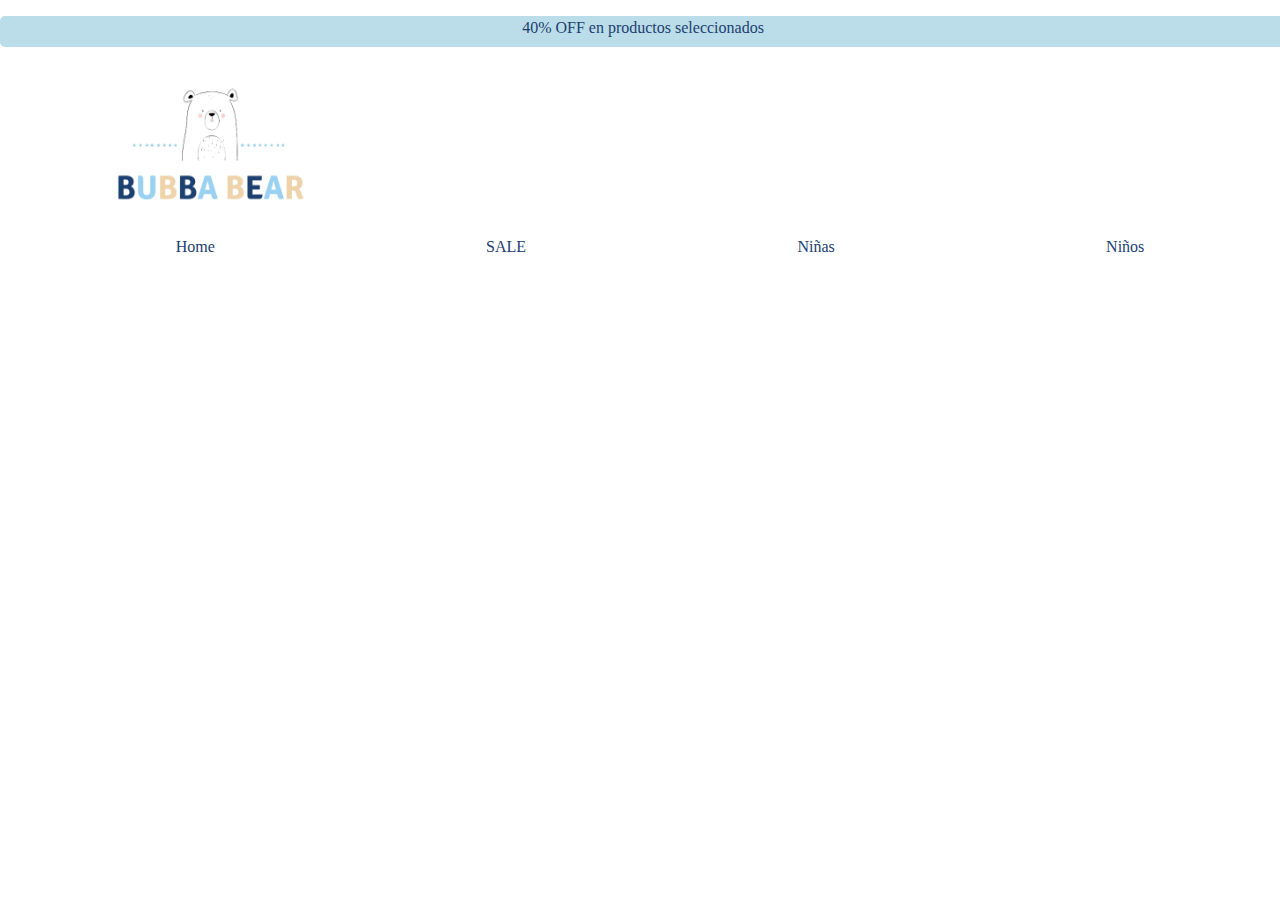
==== html/Babys.html @ 75f104fd "Commit 3" ====
<!DOCTYPE html>
<html lang="es">
<head>
    <meta charset="UTF-8">
    <meta name="viewport" content="width=device-width, initial-scale=1.0">
    <link rel="stylesheet" href="../css/Babys.css">
    <link rel="stylesheet" href="normalize.css">
    <link href="https://fonts.cdnfonts.com/css/jasmitha-script" rel="stylesheet">
    <link rel="stylesheet" href="https://cdnjs.cloudflare.com/ajax/libs/animate.css/4.1.1/animate.min.css">
    <link rel="stylesheet" href="https://cdnjs.cloudflare.com/ajax/libs/font-awesome/6.5.1/css/all.min.css" integrity="sha512-DTOQO9RWCH3ppGqcWaEA1BIZOC6xxalwEsw9c2QQeAIftl+Vegovlnee1c9QX4TctnWMn13TZye+giMm8e2LwA==" crossorigin="anonymous" referrerpolicy="no-referrer"/>
    <title>Bebés</title>
</head>
<body>
    <header>
        <p class="animate__animated animate__flash" >40% OFF en productos seleccionados</p>
         <figure>
            <img class="logo" src="../img-header/osito-logo.png" alt="dibujo de oso">
         </figure>
        <ul class="nav__bar">
            <li>
                <a href="../index.html">Home</a>
                <a href="./Sale.html">SALE</a>
                <a href="./Niñas.html">Niñas</a>
                <a href="./Niños.html">Niños</a>
            </li>
        </ul>
    </header>
    <main>

    </main>
    <footer>
        
    </footer>
---- css/Babys.css ----
@import url(../normalize.css);
@import url(../css/MobileFirst.css);



:root{
    --color-primary: #1C4070;
    --color-secundary:rgb(186, 221, 233);
    --color-terciary:#EDD2AA;
    --color-4: white;
    --color-5: #f3f1e9;
}
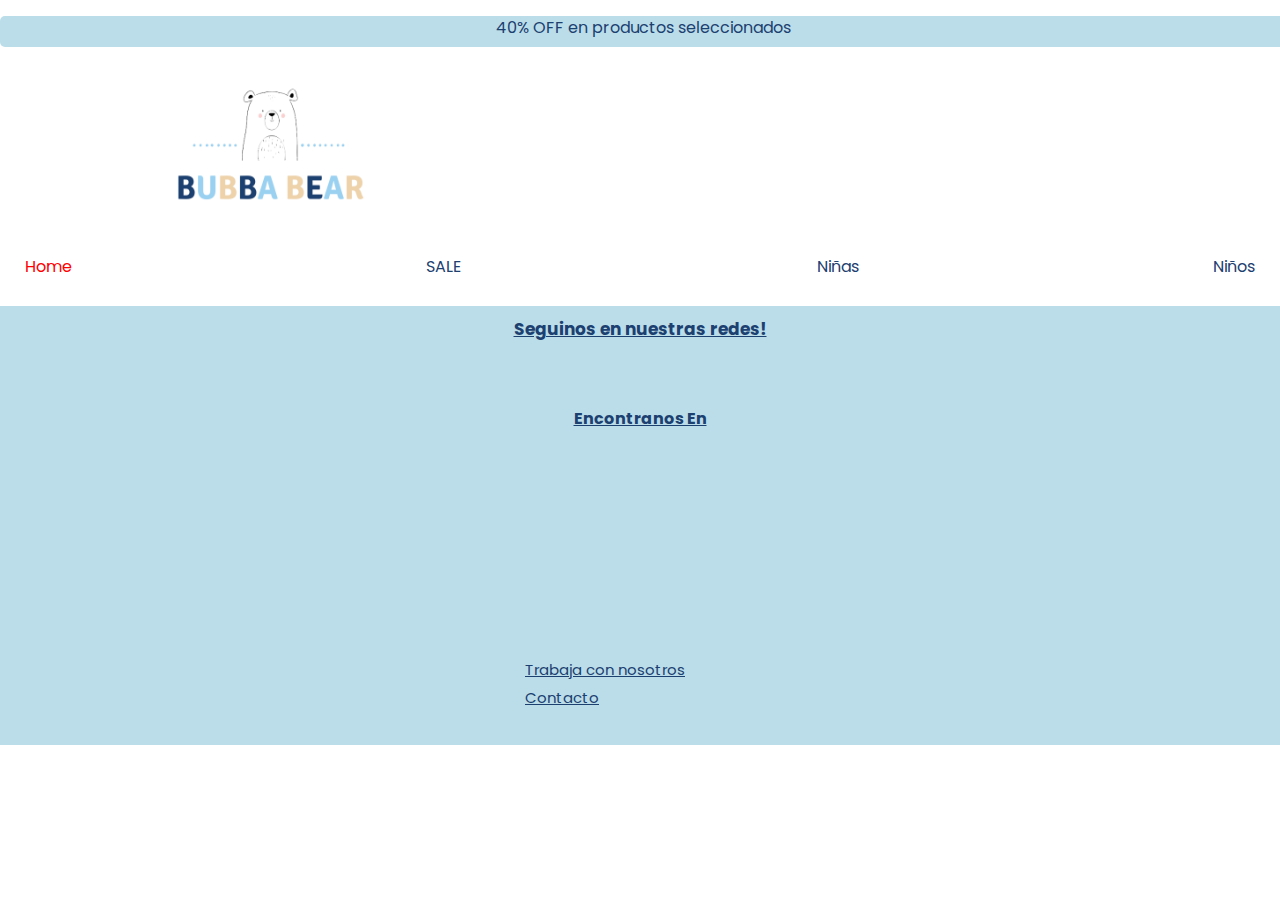
==== commit d3c73bf0: "Home-terminado" ====
--- a/html/Babys.html
+++ b/html/Babys.html
@@ -3,11 +3,19 @@
 <head>
     <meta charset="UTF-8">
     <meta name="viewport" content="width=device-width, initial-scale=1.0">
+    
+    <meta name="keywords" content="Ropa de niños, Ropa de bebés, Camperas, Accesorios de bebé, Sale, Otoño2024">
+    <meta name="description" content="Bubba Bear es un negocio de ropa para niños">
+    <meta name="author" content="Nadia Figueroa">
+
+    <link rel="stylesheet" href="normalize.css">
+    <link rel="stylesheet" href="style.css">
     <link rel="stylesheet" href="../css/Babys.css">
     <link rel="stylesheet" href="normalize.css">
     <link href="https://fonts.cdnfonts.com/css/jasmitha-script" rel="stylesheet">
     <link rel="stylesheet" href="https://cdnjs.cloudflare.com/ajax/libs/animate.css/4.1.1/animate.min.css">
     <link rel="stylesheet" href="https://cdnjs.cloudflare.com/ajax/libs/font-awesome/6.5.1/css/all.min.css" integrity="sha512-DTOQO9RWCH3ppGqcWaEA1BIZOC6xxalwEsw9c2QQeAIftl+Vegovlnee1c9QX4TctnWMn13TZye+giMm8e2LwA==" crossorigin="anonymous" referrerpolicy="no-referrer"/>
+    <link href="https://fonts.googleapis.com/css2?family=Montserrat:wght@300&family=Poppins:wght@300&family=Protest+Strike&display=swap" rel="stylesheet">
     <title>Bebés</title>
 </head>
 <body>
@@ -28,6 +36,23 @@
     <main>
 
     </main>
-    <footer>
-        
+    <footer class="footer">  
+        <h2 class="titulo__foot">Seguinos en nuestras redes!</h2>
+    <div>
+        <a href="https://www.youtube.com/watch?v=KgB7yTvdaOM" target="_blank"><i class="fa-brands fa-youtube"></i></a>
+        <a href="https://www.facebook.com/" target="_blank"><i class="fa-brands fa-facebook"></i></a>
+        <a href="https://www.instagram.com/" target="_blank"><i class="fa-brands fa-instagram"></i></a>
+    </div>
+
+    <div>
+    <h2 class="titulo__foot2">Encontranos En</h2>
+    <iframe class="mapa__foot" src="https://www.google.com/maps/embed?pb=!1m18!1m12!1m3!1d3284.0111257415133!2d-58.413564624259735!3d-34.603880172954305!2m3!1f0!2f0!3f0!3m2!1i1024!2i768!4f13.1!3m3!1m2!1s0x95bcca8c854bd13f%3A0xfc0cf5c054da4aa1!2sAbasto%20Shopping!5e0!3m2!1ses!2sar!4v1707220405236!5m2!1ses!2sar" style="border:0;" allowfullscreen="" loading="lazy" referrerpolicy="no-referrer-when-downgrade"></iframe>
+    </div>
+
+        <ul>
+        <li  class="list__foot">   
+        <a href="./form-Trabajo.html" target="_blank">Trabaja con nosotros</a>
+        <a href="https://www.whatsapp.com/" target="_blank">Contacto</a>
+        </li>
+        </ul>
     </footer>--- a/css/Babys.css
+++ b/css/Babys.css
@@ -9,4 +9,5 @@
     --color-terciary:#EDD2AA;
     --color-4: white;
     --color-5: #f3f1e9;
+    font-family: 'Poppins', sans-serif;
 }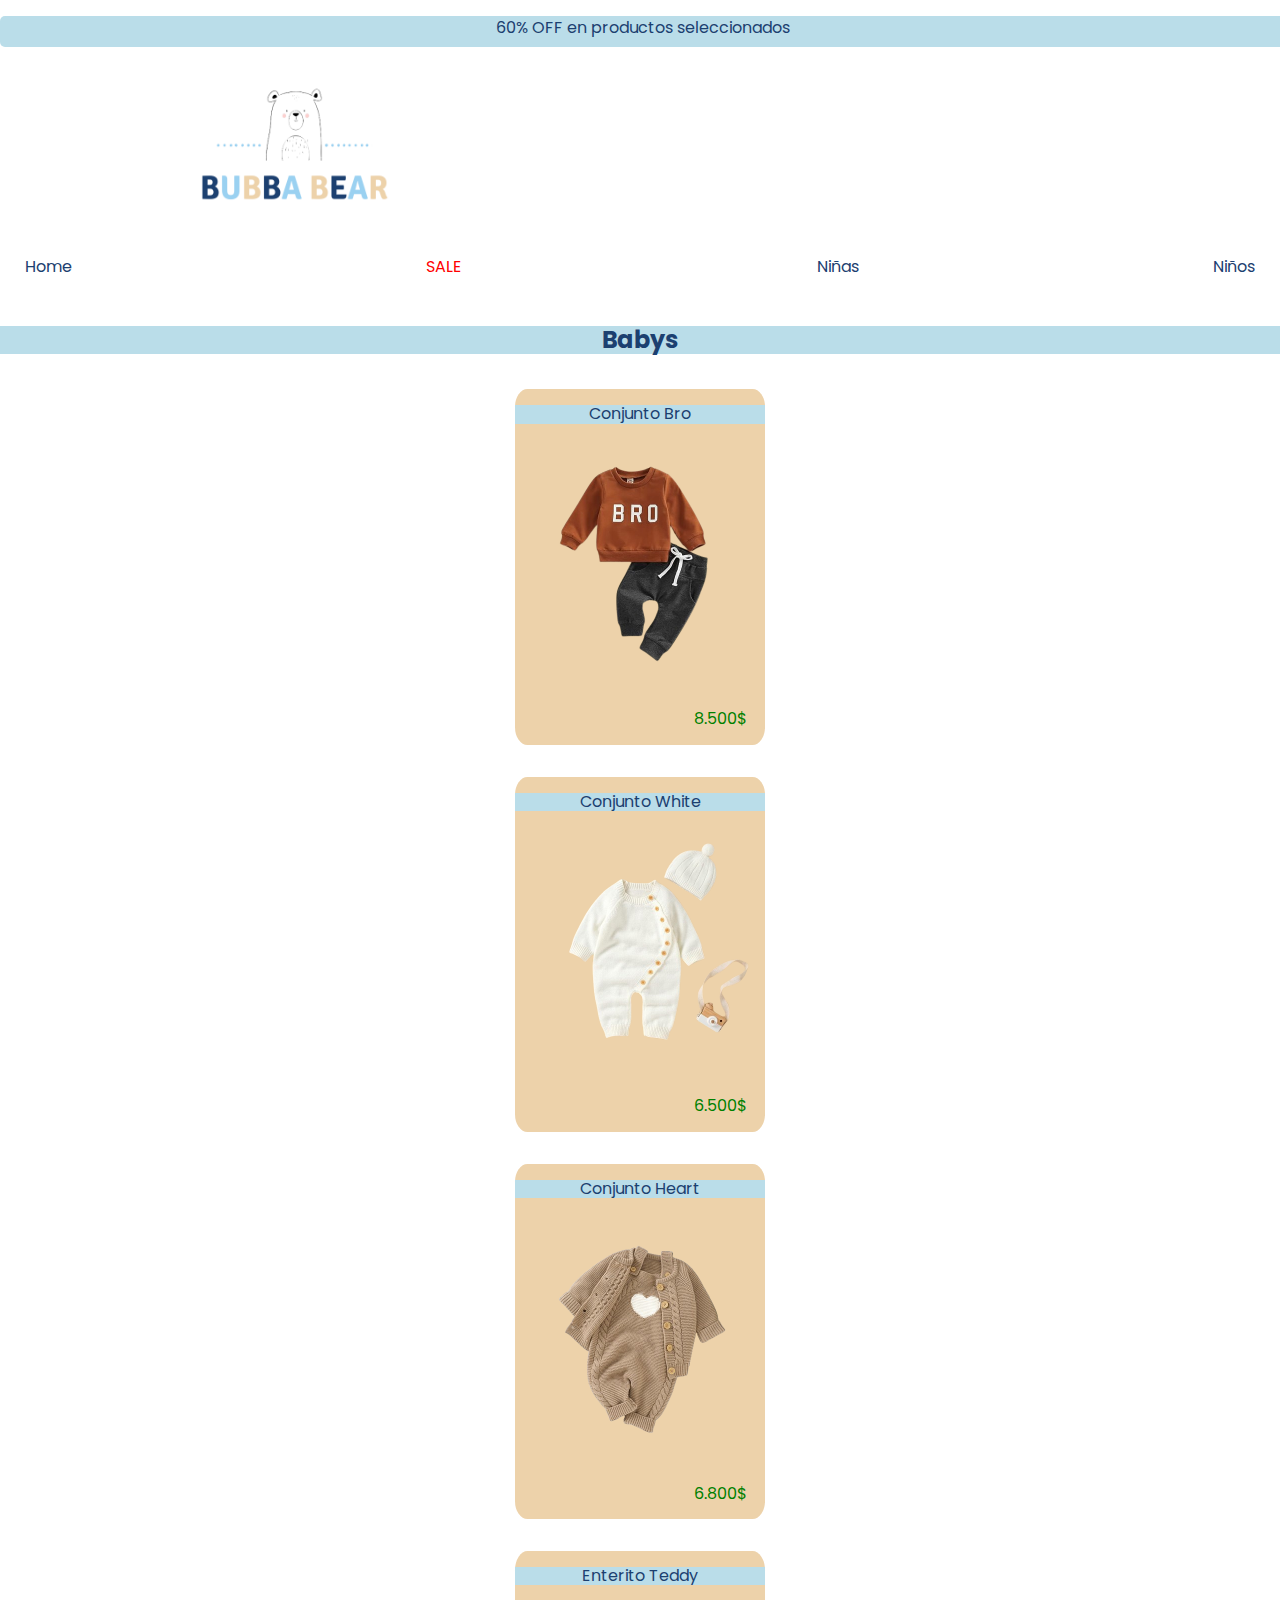
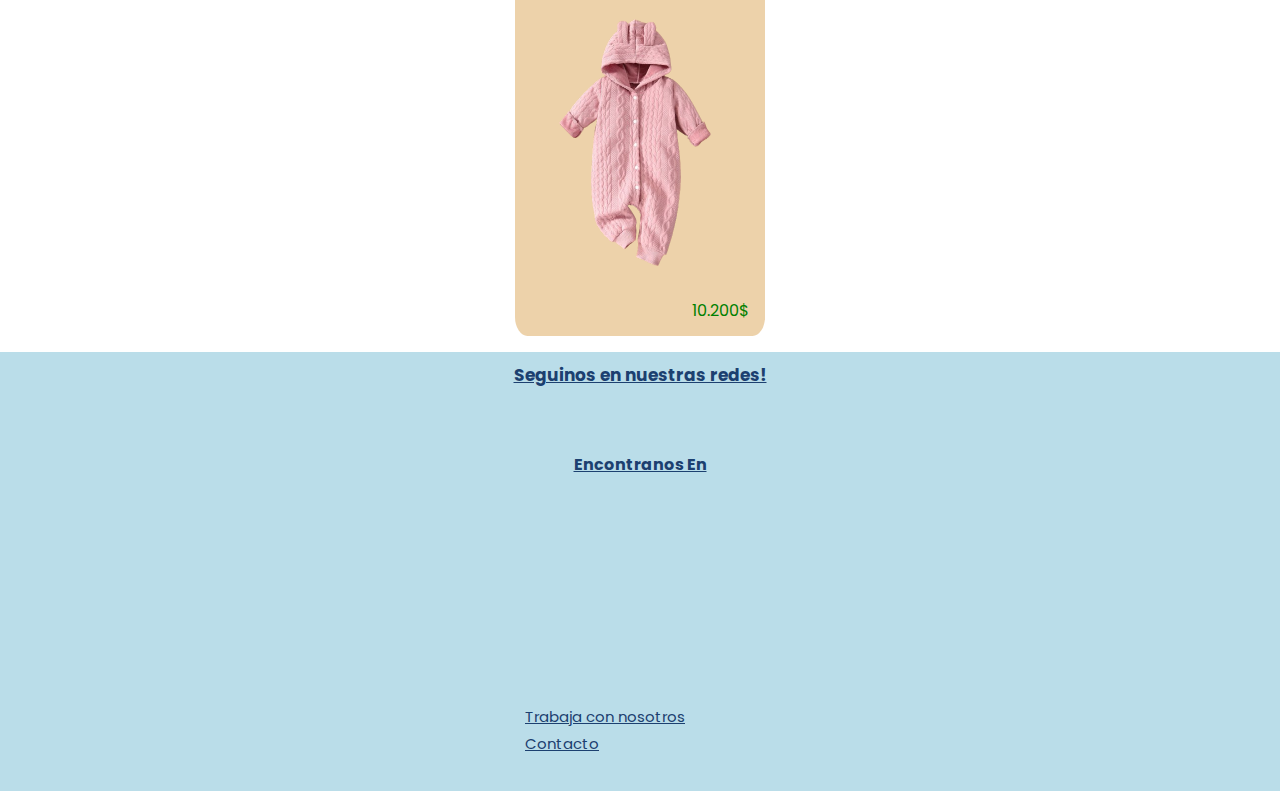
==== commit dec830cc: "Formulario listo" ====
--- a/html/Babys.html
+++ b/html/Babys.html
@@ -20,7 +20,7 @@
 </head>
 <body>
     <header>
-        <p class="animate__animated animate__flash" >40% OFF en productos seleccionados</p>
+        <p class="animate__animated animate__flash" >60% OFF en productos seleccionados</p>
          <figure>
             <img class="logo" src="../img-header/osito-logo.png" alt="dibujo de oso">
          </figure>
@@ -34,6 +34,30 @@
         </ul>
     </header>
     <main>
+        <h2 class="Titulo__Babys">Babys</h2>
+        <section class="Container__img"
+        >
+            <figure class="Card card1">
+                <p>Conjunto Bro</p>
+                <img src="../Babys/RopaDeBebe1.png" alt="">
+                <p>8.500$</p>
+            </figure>
+            <figure class="Card card2">
+                <p>Conjunto White</p>
+                <img src="../Babys/RopaDeBebe2.png" alt="">
+                <p>6.500$</p>
+            </figure>
+            <figure class="Card card3">
+                <p>Conjunto Heart</p>
+                <img src="../Babys/RopaDeBebe3.png" alt="">
+                <p>6.800$</p>
+            </figure>
+            <figure class="Card card4">
+                <p>Enterito Teddy</p>
+                <img src="../Babys/RopaDeBebe4.png" alt="">
+                <p>10.200$</p>
+            </figure>
+        </section>
 
     </main>
     <footer class="footer">  
@@ -48,7 +72,6 @@
     <h2 class="titulo__foot2">Encontranos En</h2>
     <iframe class="mapa__foot" src="https://www.google.com/maps/embed?pb=!1m18!1m12!1m3!1d3284.0111257415133!2d-58.413564624259735!3d-34.603880172954305!2m3!1f0!2f0!3f0!3m2!1i1024!2i768!4f13.1!3m3!1m2!1s0x95bcca8c854bd13f%3A0xfc0cf5c054da4aa1!2sAbasto%20Shopping!5e0!3m2!1ses!2sar!4v1707220405236!5m2!1ses!2sar" style="border:0;" allowfullscreen="" loading="lazy" referrerpolicy="no-referrer-when-downgrade"></iframe>
     </div>
-
         <ul>
         <li  class="list__foot">   
         <a href="./form-Trabajo.html" target="_blank">Trabaja con nosotros</a>
--- a/css/Babys.css
+++ b/css/Babys.css
@@ -10,4 +10,73 @@
     --color-4: white;
     --color-5: #f3f1e9;
     font-family: 'Poppins', sans-serif;
+}
+
+.nav__bar a:first-child{
+    color: var(--color-primary);
+  }
+
+.nav__bar a:nth-child(2){
+    color: red;
+}  
+
+/*Seccion1*/
+
+.Titulo__Babys{
+    color: var(--color-primary);
+    text-align: center;
+    background-color: var(--color-secundary);
+}
+
+
+.Container__img{
+    width: 100%;
+    display: flex;
+    flex-direction: column;
+    align-items: center;
+}
+
+.Card{
+    width: 250px;
+    background-color:var(--color-terciary);
+    border-radius: 5%;
+}
+
+.Card img{
+    width: 250px;
+    height: 250px;
+}
+
+.Card p{
+    background-color: var(--color-secundary);
+    color: var(--color-primary);
+    text-align: center;
+}
+
+.card1 p:nth-child(3){
+    background-color: var(--color-terciary);
+    color: green;
+    margin-left: 160px;
+}
+
+.card2 p:nth-child(3){
+    background-color: var(--color-terciary);
+    color: green;
+    margin-left: 160px;
+}
+
+.card3 p:nth-child(3){
+    background-color: var(--color-terciary);
+    color: green;
+    margin-left: 160px;
+}
+
+.card4 img{
+    height: 280px;
+}
+
+.card4 p:nth-child(3){
+    background-color: var(--color-terciary);
+    color: green;
+    margin-left: 160px;
 }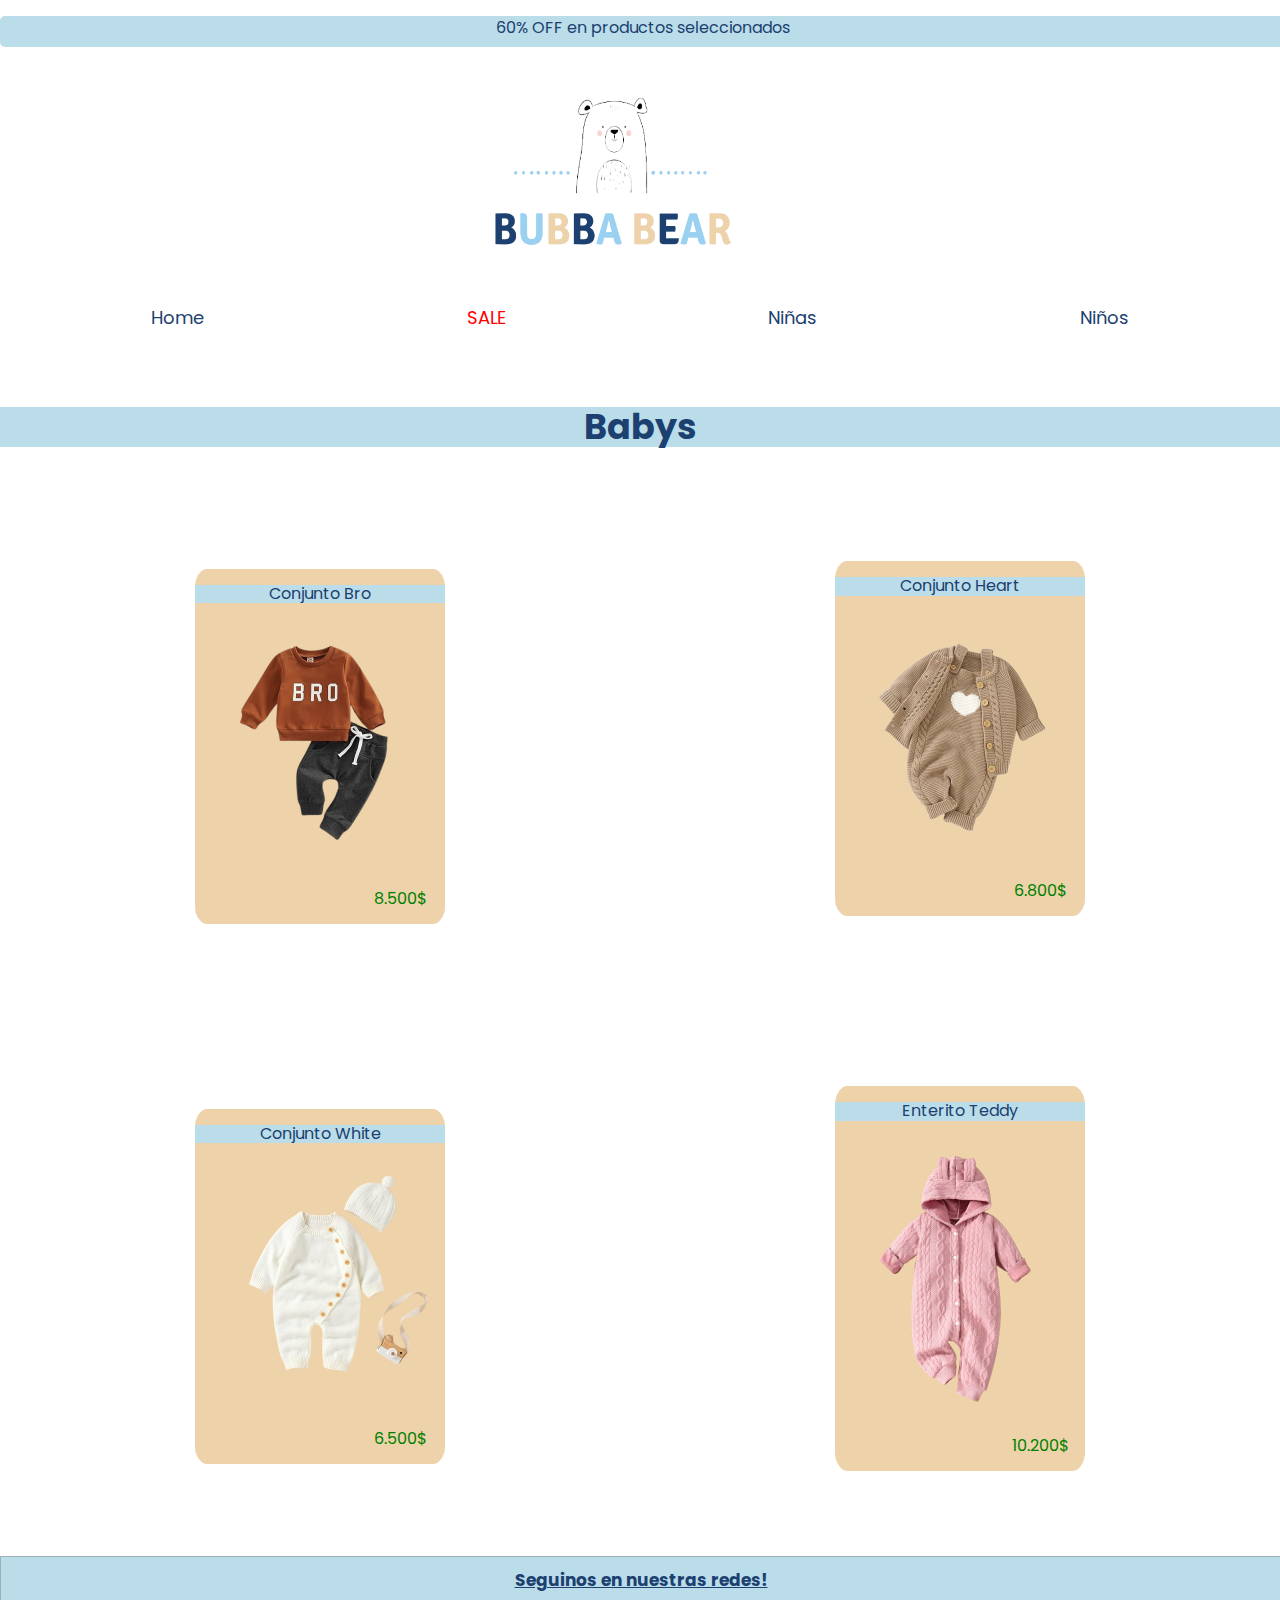
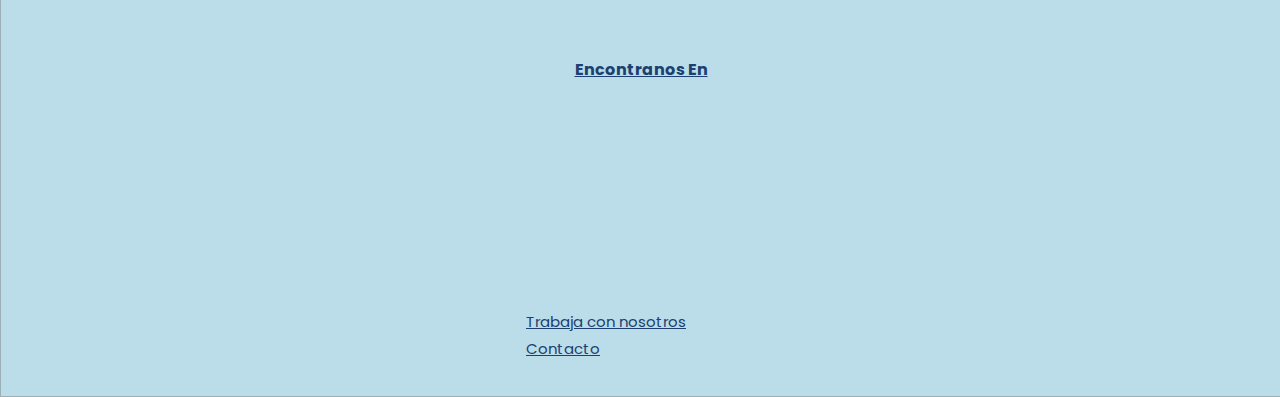
==== commit 9978e4d8: "Proyecto casi listo" ====
--- a/html/Babys.html
+++ b/html/Babys.html
@@ -14,7 +14,7 @@
     <link rel="stylesheet" href="normalize.css">
     <link href="https://fonts.cdnfonts.com/css/jasmitha-script" rel="stylesheet">
     <link rel="stylesheet" href="https://cdnjs.cloudflare.com/ajax/libs/animate.css/4.1.1/animate.min.css">
-    <link rel="stylesheet" href="https://cdnjs.cloudflare.com/ajax/libs/font-awesome/6.5.1/css/all.min.css" integrity="sha512-DTOQO9RWCH3ppGqcWaEA1BIZOC6xxalwEsw9c2QQeAIftl+Vegovlnee1c9QX4TctnWMn13TZye+giMm8e2LwA==" crossorigin="anonymous" referrerpolicy="no-referrer"/>
+    <link rel="stylesheet" href="https://cdnjs.cloudflare.com/ajax/libs/font-awesome/6.5.1/css/all.min.css" integrity="sha512-DTOQO9RWCH3ppGqcWaEA1BIZOC6xxalwEsw9c2QQeAIftl+Vegovlnee1c9QX4TctnWMn13TZye+giMm8e2LwA==" crossorigin="anonymous" referrerpolicy="no-referrer">
     <link href="https://fonts.googleapis.com/css2?family=Montserrat:wght@300&family=Poppins:wght@300&family=Protest+Strike&display=swap" rel="stylesheet">
     <title>Bebés</title>
 </head>
@@ -35,30 +35,28 @@
     </header>
     <main>
         <h2 class="Titulo__Babys">Babys</h2>
-        <section class="Container__img"
-        >
-            <figure class="Card card1">
+        <section class="Container__img">
+        <figure class="Card card1">
                 <p>Conjunto Bro</p>
-                <img src="../Babys/RopaDeBebe1.png" alt="">
+                <img src="../Babys/RopaDeBebe1.png" loading="lazy" alt="Ropa de Bebé">
                 <p>8.500$</p>
-            </figure>
-            <figure class="Card card2">
+        </figure>
+        <figure class="Card card2">
                 <p>Conjunto White</p>
-                <img src="../Babys/RopaDeBebe2.png" alt="">
+                <img src="../Babys/RopaDeBebe2.png" loading="lazy" alt="Ropa de Bebé">
                 <p>6.500$</p>
-            </figure>
-            <figure class="Card card3">
+        </figure>
+        <figure class="Card card3">
                 <p>Conjunto Heart</p>
-                <img src="../Babys/RopaDeBebe3.png" alt="">
+                <img src="../Babys/RopaDeBebe3.png" loading="lazy" alt="Ropa de Bebé">
                 <p>6.800$</p>
-            </figure>
-            <figure class="Card card4">
+        </figure>
+        <figure class="Card card4">
                 <p>Enterito Teddy</p>
-                <img src="../Babys/RopaDeBebe4.png" alt="">
+                <img src="../Babys/RopaDeBebe4.png" loading="lazy" alt="Ropa de Bebé">
                 <p>10.200$</p>
-            </figure>
+        </figure>
         </section>
-
     </main>
     <footer class="footer">  
         <h2 class="titulo__foot">Seguinos en nuestras redes!</h2>
--- a/css/Babys.css
+++ b/css/Babys.css
@@ -1,5 +1,9 @@
 @import url(../normalize.css);
-@import url(../css/MobileFirst.css);
+@import url(../MediaQueries/MobileFirst.css);
+@import url(../MediaQueries/MobileL.css);
+@import url(../MediaQueries/Tablet.css);
+@import url(../MediaQueries/Laptop.css);
+@import url(../MediaQueries/Desktop.css);
 
 
 
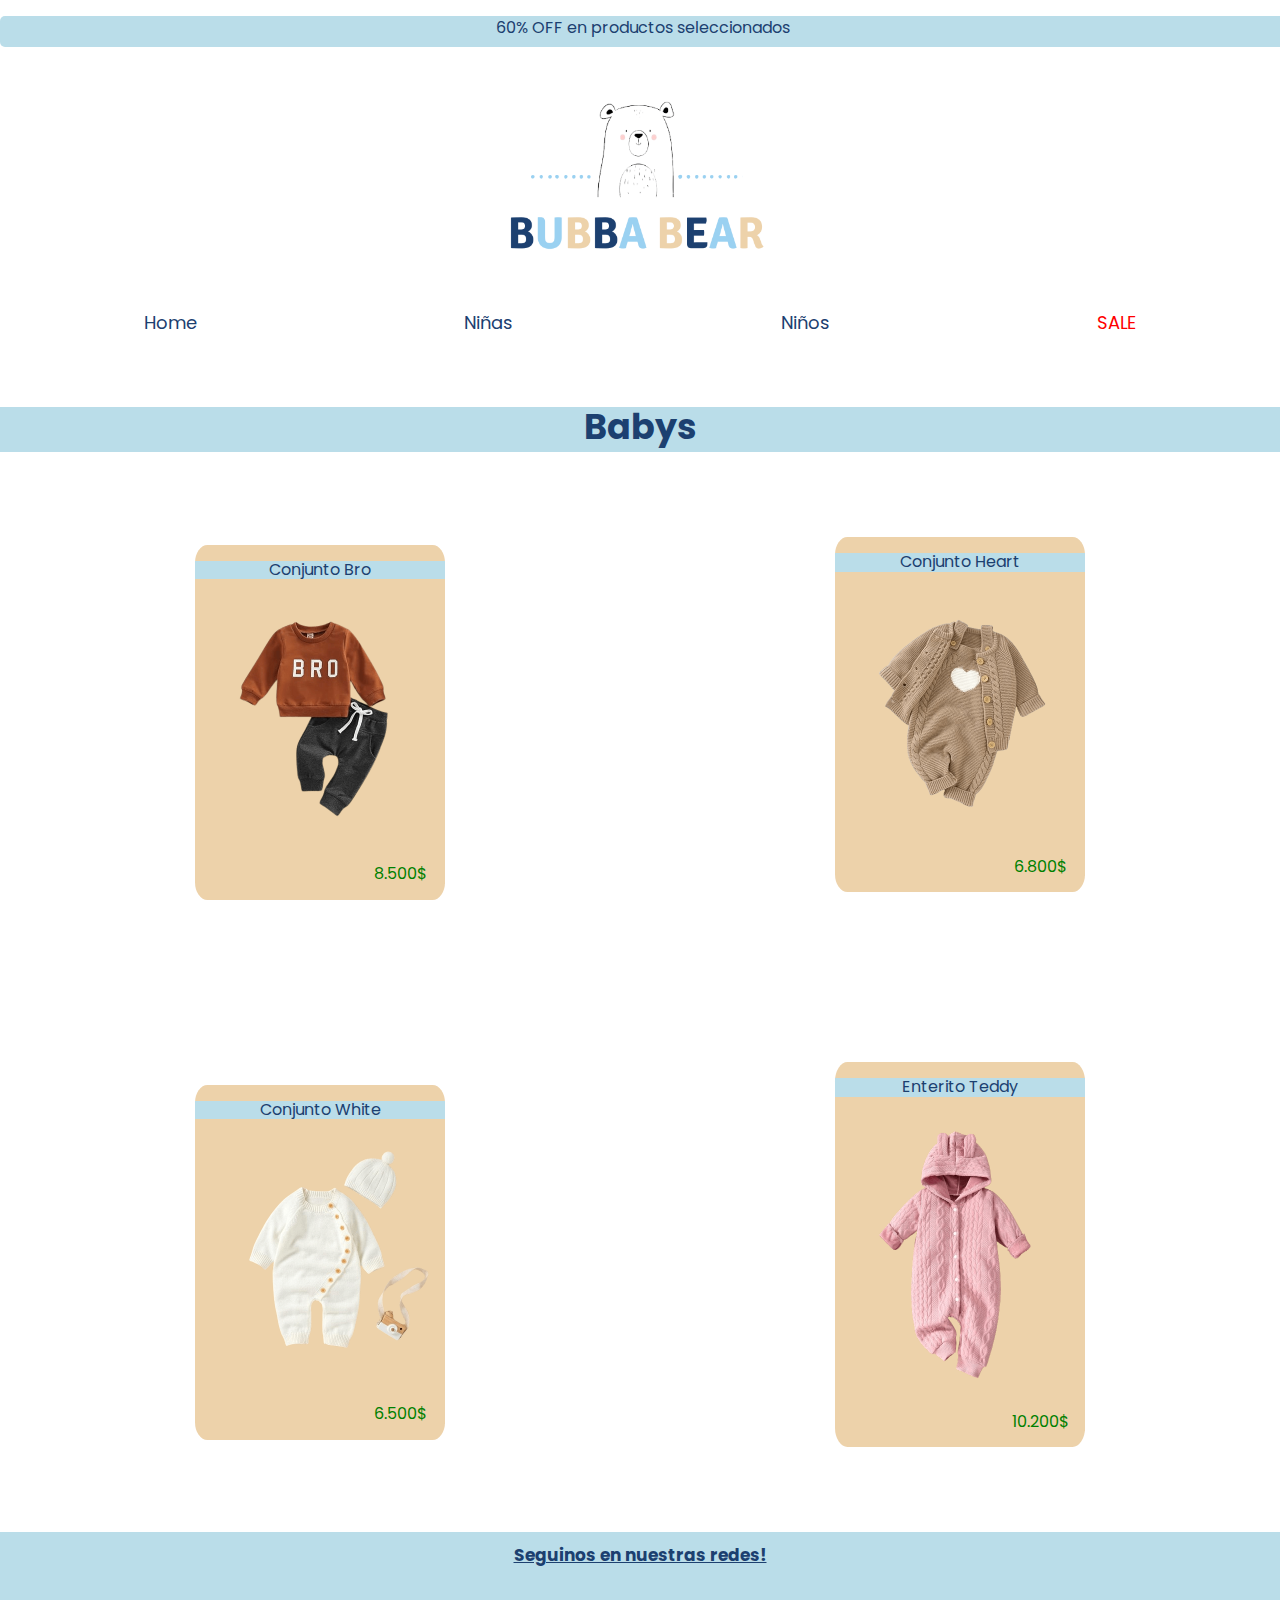
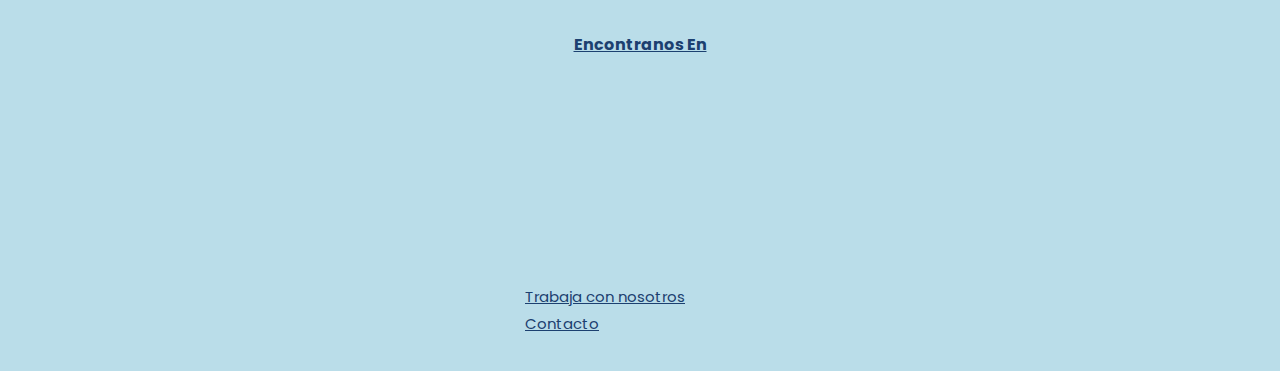
==== commit 0f9ffeb6: "Proyecto Terminado" ====
--- a/html/Babys.html
+++ b/html/Babys.html
@@ -21,17 +21,29 @@
 <body>
     <header>
         <p class="animate__animated animate__flash" >60% OFF en productos seleccionados</p>
-         <figure>
-            <img class="logo" src="../img-header/osito-logo.png" alt="dibujo de oso">
-         </figure>
-        <ul class="nav__bar">
+        <div class="nav__bar">
+            <input type="checkbox">
+            <i class="fa fa-bars"></i>
+            <i class="fa fa-times"></i>
+            <nav>
+              <ul>
+                <li><a href="../index.html">Home</a></li>
+                <li><a href="./Niños.html">Niños</a></li>
+                <li><a href="./Niñas.html">Niñas</a></li>
+                <li><a href="./Sale.html">Sale</a></li>
+              </ul>
+            </nav>
+          </div>
+          <img class="logo" loading="lazy" src="../img-header/osito-logo.png" alt="dibujo de oso">
+          <!-- NAV BAR - DESKTOP  -->
+        <ul class="nav__bar__desktop">
             <li>
                 <a href="../index.html">Home</a>
-                <a href="./Sale.html">SALE</a>
                 <a href="./Niñas.html">Niñas</a>
                 <a href="./Niños.html">Niños</a>
+                <a href="./Sale.html">SALE</a>
             </li>
-        </ul>
+            </ul>
     </header>
     <main>
         <h2 class="Titulo__Babys">Babys</h2>
--- a/css/Babys.css
+++ b/css/Babys.css
@@ -16,71 +16,74 @@
     font-family: 'Poppins', sans-serif;
 }
 
-.nav__bar a:first-child{
+
+.nav__bar__desktop li a:first-child{
     color: var(--color-primary);
+}
+
+.nav__bar__desktop li a:last-child{
+    color:red;
   }
-
-.nav__bar a:nth-child(2){
-    color: red;
-}  
 
 /*Seccion1*/
 
 .Titulo__Babys{
-    color: var(--color-primary);
-    text-align: center;
-    background-color: var(--color-secundary);
+color: var(--color-primary);
+background-color: var(--color-secundary);
+text-align: center;
+margin-bottom: 5px;
 }
 
 
 .Container__img{
-    width: 100%;
-    display: flex;
-    flex-direction: column;
-    align-items: center;
+width: 100%;
+display: flex;
+flex-direction: column;
+align-items: center;
+background-color: var(--color-4);
 }
 
 .Card{
-    width: 250px;
-    background-color:var(--color-terciary);
-    border-radius: 5%;
+width: 250px;
+background-color:var(--color-terciary);
+border-radius: 5%;
 }
 
 .Card img{
-    width: 250px;
-    height: 250px;
+width: 250px;
+height: 250px;
 }
 
 .Card p{
-    background-color: var(--color-secundary);
-    color: var(--color-primary);
-    text-align: center;
+background-color: var(--color-secundary);
+color: var(--color-primary);
+text-align: center;
 }
 
 .card1 p:nth-child(3){
-    background-color: var(--color-terciary);
-    color: green;
-    margin-left: 160px;
+background-color: var(--color-terciary);
+color: green;
+margin-left: 160px;
 }
 
 .card2 p:nth-child(3){
-    background-color: var(--color-terciary);
-    color: green;
-    margin-left: 160px;
+background-color: var(--color-terciary);
+color: green;
+margin-left: 160px;
 }
 
 .card3 p:nth-child(3){
-    background-color: var(--color-terciary);
-    color: green;
-    margin-left: 160px;
+background-color: var(--color-terciary);
+color: green;
+margin-left: 160px;
 }
 
 .card4 img{
-    height: 280px;
+height: 280px;
 }
 
 .card4 p:nth-child(3){
-    background-color: var(--color-terciary);
-    color: green;
-    margin-left: 160px;
+background-color: var(--color-terciary);
+color: green;
+margin-left: 160px;
 }